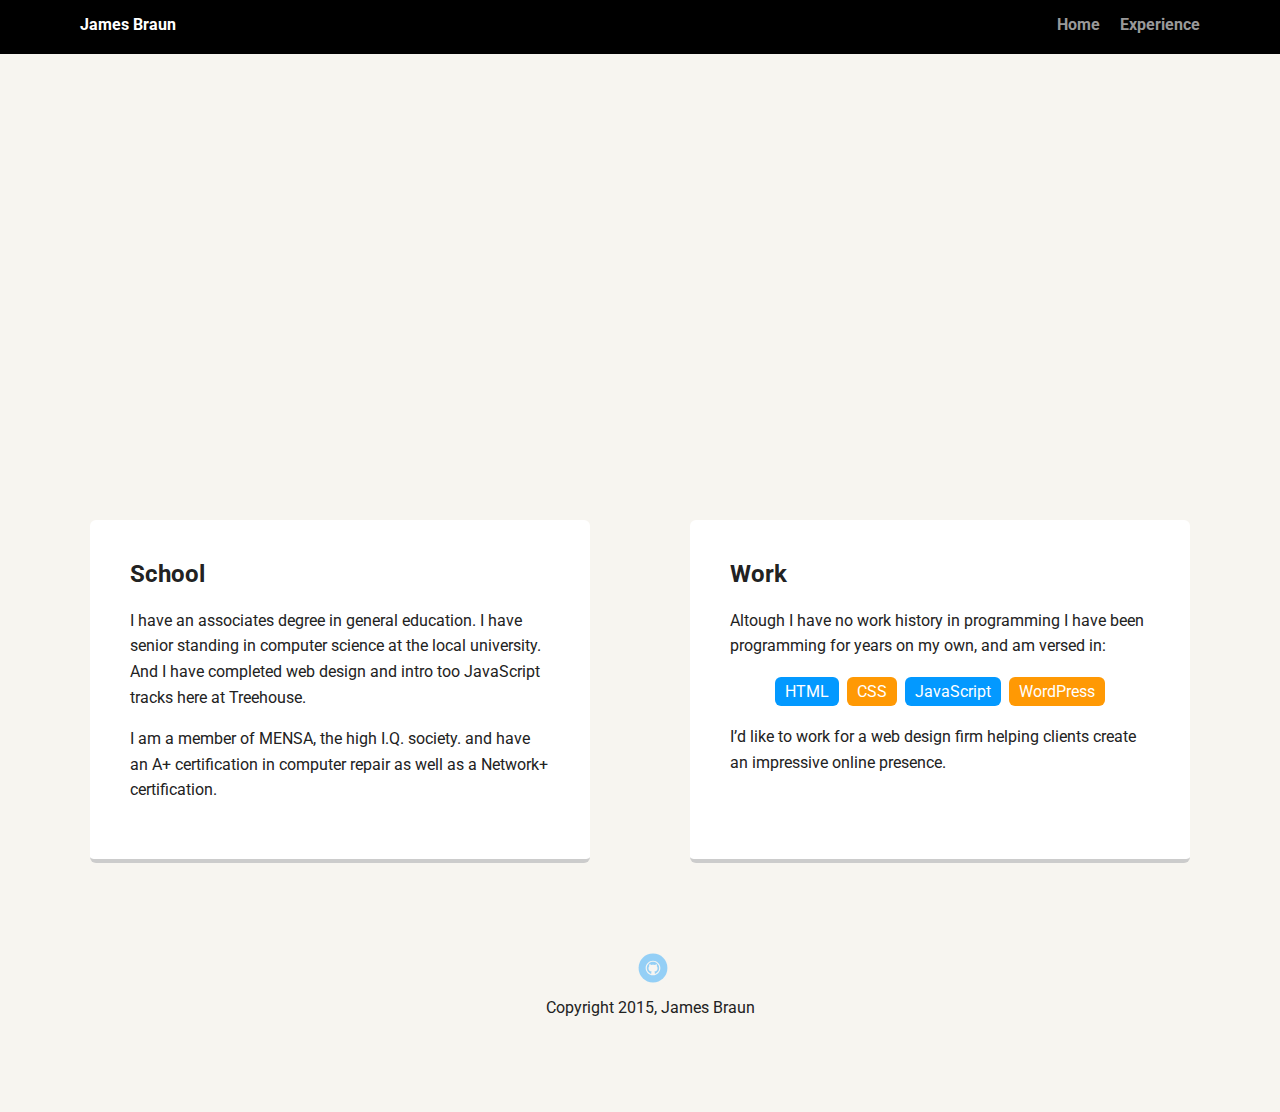
==== portfolio_update_v1/experience.html @ b1728f06 "massive changes" ====
<!doctype html>
<html lang="en">
<head>
  <meta charset="utf-8">
  <title>James Braun's Profile</title>
  <meta name="viewport" content="width=device-width, initial-scale=1.0">
  <link rel="stylesheet" href="styles.css">
  <link href="https://fonts.googleapis.com/css?family=Muli%7CRoboto:400,300,500,700,900" rel="stylesheet"></head>
  <body>

    <div class="main-nav">
        <ul class="nav">
          <li class="name">James Braun</li>
          <li><a href="index.html">Home</a></li>
          <li><a href="experience.html">Experience</a></li>
        </ul>
    </div>

    <header>
      <!-- <img src="images/me.png" alt="Picture of James Braun" class="profile-image"> -->
      <!-- <h1 class="tag name">Hello, I’m James.</h1> -->
      <!-- <p class="tag location">My home is Huntsville, Alabama.</p> -->
    </header>

    <main class="flex">
      <div class="card">
        <h2>School</h2>
        <p>I have an associates degree in general education.  I have senior standing in computer science at the local university.  And I have completed web design and intro too JavaScript tracks here at Treehouse.</p>
        <p>I am a member of MENSA, the high I.Q. society. and have an A+ certification in computer repair as well as a Network+ certification.</p>
      </div> 

      <div class="card">
        <h2>Work</h2>
        <p>Altough I have no work history in programming I have been programming for years on my own, and am versed in:</p>
        <ul class="skills">
          <li>HTML</li>
          <li>CSS</li>
          <li>JavaScript</li>
          <li>WordPress</li>
          <!-- <li>Ruby</li> -->
          <!-- <li>Rails</li> -->
        </ul>
        <p>I’d like to work for a web design firm helping clients create an impressive online presence.</p>
      </div> 

    </main>
    <footer>
      <ul>
        <li><a href="http://github.com/james-braun/" class="social github">Github</a></li>
      </ul>
      <p class="copyright">Copyright 2015, James Braun</p>
    </footer>
  </body>
  </html>
---- portfolio_update_v1/styles.css ----
/* Global Layout Set-up */
* { 
  box-sizing: border-box;
}
  
body {
  margin: 0;
  padding: 0;
  text-align: center;
  font-family: 'Roboto', sans-serif;
  color: #222;
  background: #f7f5f0;
}
/* Link Styles */

a {
  text-decoration: none;
  color: #999;
}
a:hover {
  color: #6633ff;
}

/* Section Styles */

.main-nav {
  width: 100%;
  background: black;
  min-height: 30px;
  padding: 10px;
  position: fixed;
  text-align: center;
}
.nav {
  display: flex;
  justify-content: space-around;
  font-weight: 700;
  list-style-type: none;
  margin: 0 auto;
  padding: 0;
}

.nav .name {
    display: block;
    margin-right: auto;
    color: white;
}
.nav li {
  padding: 5px 10px 10px 10px;
}
.nav a {
  transition: all .5s;
}
.nav a:hover {
  color: white
}

header {
  text-align: center;
  background: url('images/huntsville.jpg') no-repeat top center ;
  background-size: cover;
  overflow: hidden;
  padding-top: 60px;
}
header {
  line-height: 1.5;
}
header .profile-image {
  margin-top: 50px;
  width: 150px;
  height: 150px;
  border-radius: 50%;
  border: 3px solid white;
  transition: all .5s;
}
header .profile-image:hover {
  transform: scale(1.2) rotate(5deg);
}
.tag {
  background-color: #efefef;
  color: black;
  padding: 10px;
  border-radius: 5px;
  display: table;
  margin: 10px auto;
} 
.location {
  background-color: #222;
  color: yellow;
}
.card {
  margin: 30px;
  padding: 20px 40px 40px;
  max-width: 500px;
  text-align: left;
  background: #fff;
  border-bottom: 4px solid #ccc;
  border-radius: 6px;
  transition: all .5s;
}
.card:hover {
  border-color: #ff99ff;
}

ul.skills {
  padding: 0;
  text-align: center;
}

.skills li {
  border-radius: 6px;
  display: inline-block;
  background: #ff9904;
  color: white;
  padding: 5px 10px;
  margin: 2px;
}

.skills li:nth-child(odd) {
  background: #0399ff;
}

footer {
  width: 100%;
  min-height: 30px;
  padding: 20px 0 40px 20px;
}

footer .copyright {
  top: -8px;
  font-size: .75em;
}

footer ul {
  list-style-type: none;
  margin: 0;
  padding: 0;
}

footer ul li {
  display: inline-block;
}

a.social {
  display: inline-block;
  text-indent: -9999px;
  margin-left: 5px;
  width: 30px;
  height: 30px;
  background-size: 30px 30px;
  opacity: .4;
  transition: all .5s;
}
a.twitter {
  background-image: url(images/twitter.svg);
}
a.linkedin {
  background-image: url(images/linkedin.svg);
}
a.github {
  background-image: url(images/github.svg);
}
a.social:hover {
  opacity: 1;
}
.clearfix {
  clear: both;
}

/* Styles for larger screens */
@media screen and (min-width: 720px) {
  
  .flex {
      display: -ms-flexbox;      /* TWEENER - IE 10 */
      display: flex; 
      max-width: 1200px;
      -ms-flex-pack: distribute;
      justify-content: space-around;
      margin: 0 auto;
  }

  header {
    min-height: 470px;
  }

  .nav {
    max-width: 1200px;
    padding: 0 30px;
  }


  main {
    padding-top: 20px;
  }

  main p {
    line-height: 1.6em;
  }

  footer {
    font-size: 1.3em;
    max-width: 1200px;
    margin: 40px auto;
  }

}
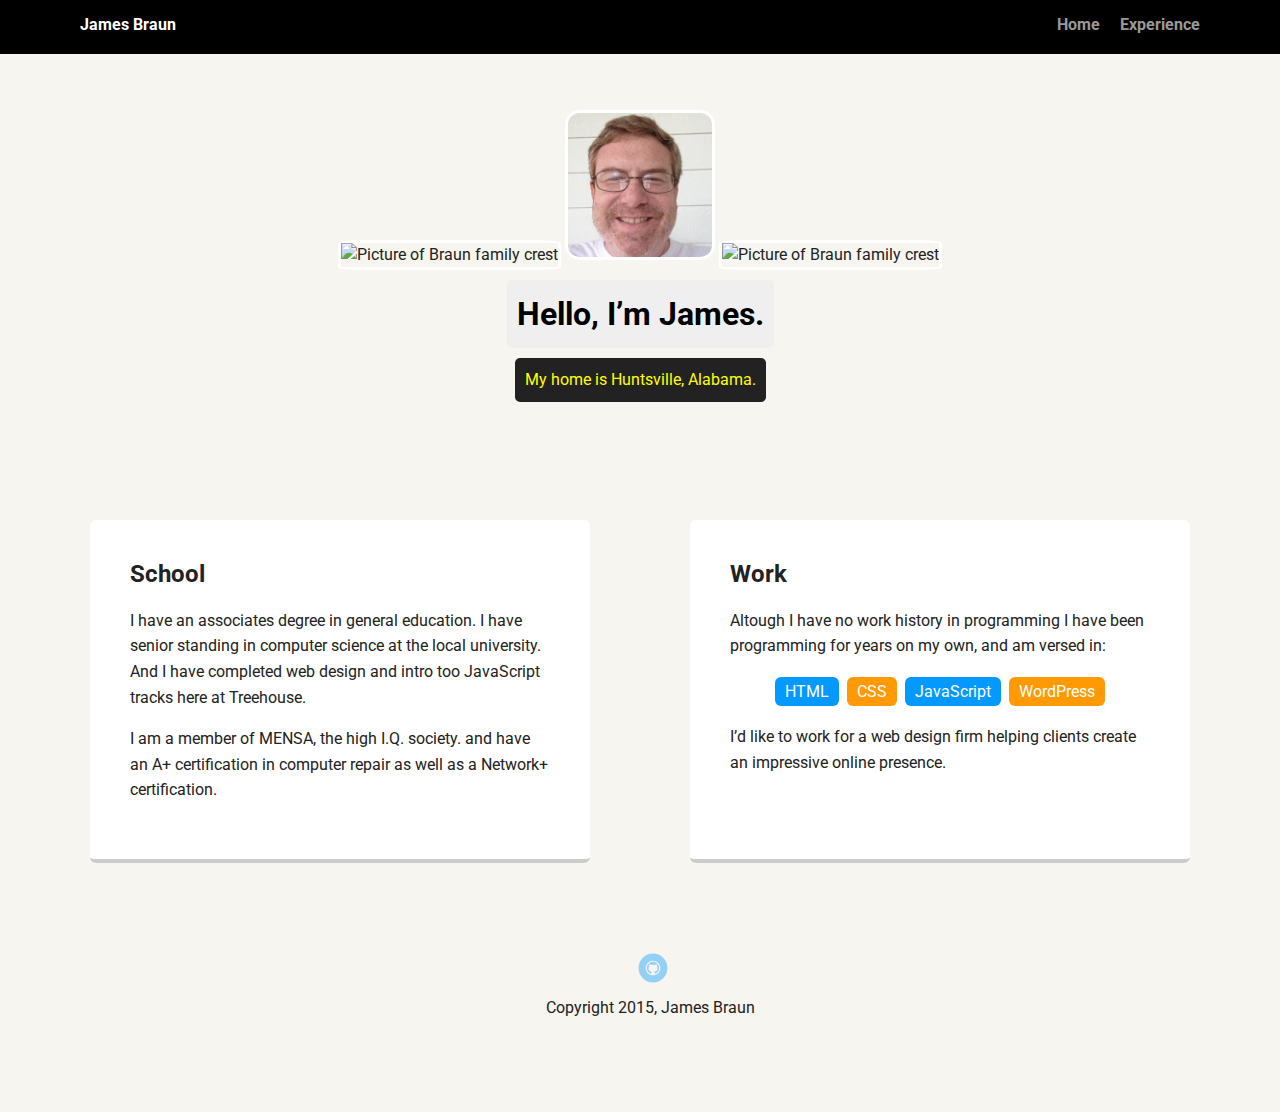
==== commit 99572b3e: "added images" ====
--- a/portfolio_update_v1/experience.html
+++ b/portfolio_update_v1/experience.html
@@ -17,9 +17,11 @@
     </div>
 
     <header>
-      <!-- <img src="images/me.png" alt="Picture of James Braun" class="profile-image"> -->
-      <!-- <h1 class="tag name">Hello, I’m James.</h1> -->
-      <!-- <p class="tag location">My home is Huntsville, Alabama.</p> -->
+      <img src="images/braun.jpg" alt="Picture of Braun family crest" class="profile-image">
+      <img src="images/me.png" alt="Picture of James Braun" class="profile-image">
+      <img src="images/braun.jpg" alt="Picture of Braun family crest" class="profile-image">
+      <h1 class="tag name">Hello, I’m James.</h1>
+      <p class="tag location">My home is Huntsville, Alabama.</p>
     </header>
 
     <main class="flex">
--- a/portfolio_update_v1/styles.css
+++ b/portfolio_update_v1/styles.css
@@ -69,7 +69,7 @@
   margin-top: 50px;
   width: 150px;
   height: 150px;
-  border-radius: 50%;
+  border-radius: 10%;
   border: 3px solid white;
   transition: all .5s;
 }
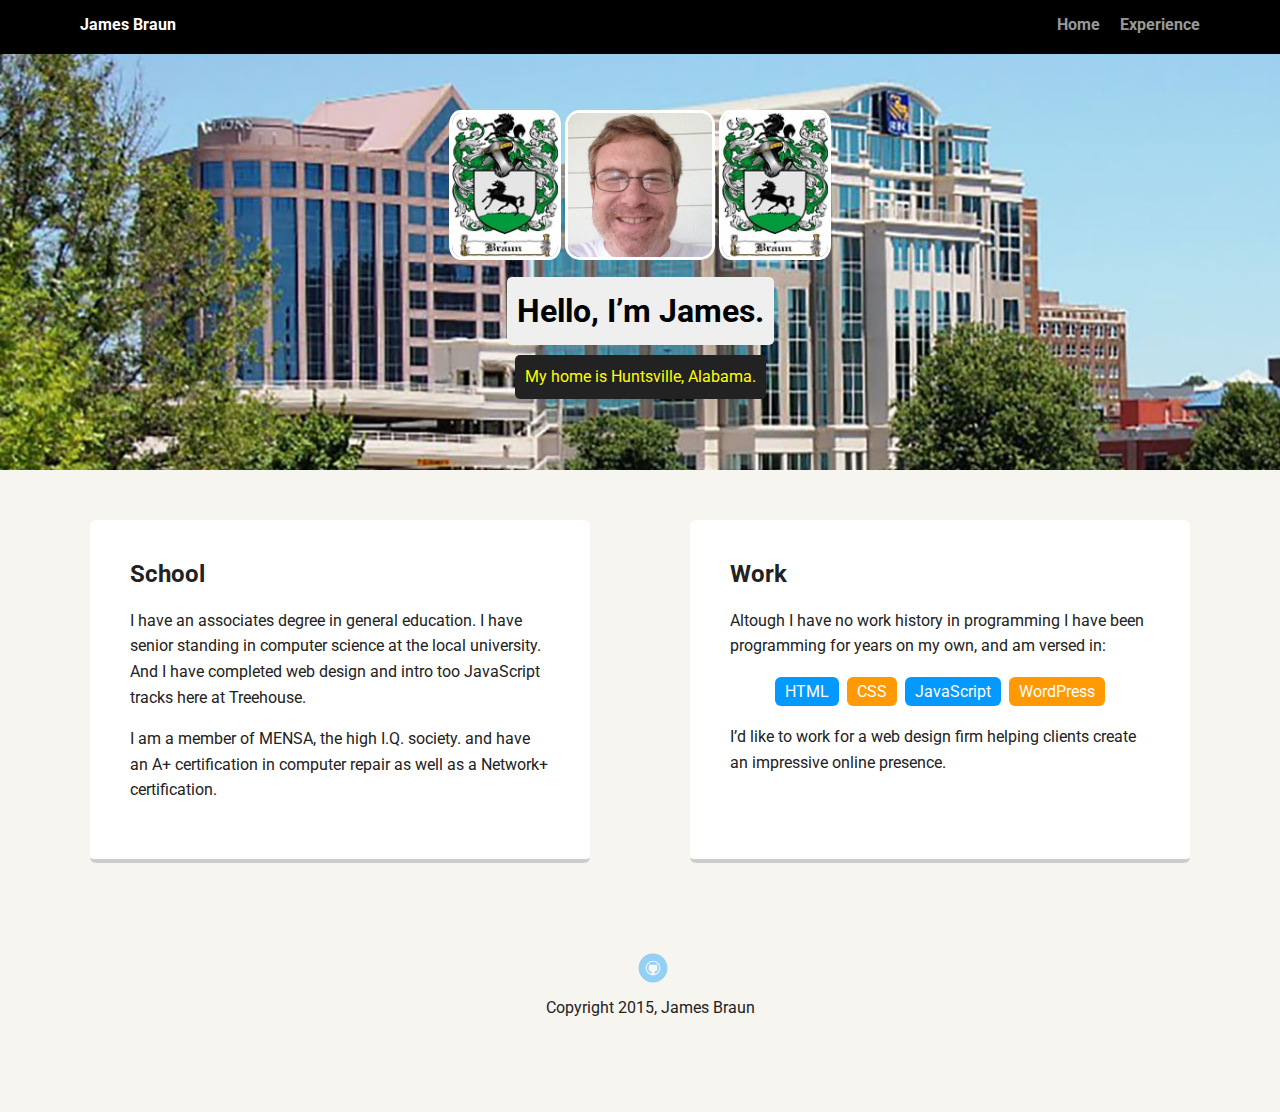
==== commit 79368e41: "added profile-image-braun for image size" ====
--- a/portfolio_update_v1/experience.html
+++ b/portfolio_update_v1/experience.html
@@ -17,14 +17,14 @@
     </div>
 
     <header>
-      <img src="images/braun.jpg" alt="Picture of Braun family crest" class="profile-image">
+      <img src="images/braun.jpg" alt="Picture of Braun family crest" class="profile-image profile-image-braun">
       <img src="images/me.png" alt="Picture of James Braun" class="profile-image">
-      <img src="images/braun.jpg" alt="Picture of Braun family crest" class="profile-image">
+      <img src="images/braun.jpg" alt="Picture of Braun family crest" class="profile-image profile-image-braun">
       <h1 class="tag name">Hello, I’m James.</h1>
       <p class="tag location">My home is Huntsville, Alabama.</p>
     </header>
 
-    <main class="flex">
+    <main class="flex flex-experience">
       <div class="card">
         <h2>School</h2>
         <p>I have an associates degree in general education.  I have senior standing in computer science at the local university.  And I have completed web design and intro too JavaScript tracks here at Treehouse.</p>
--- a/portfolio_update_v1/styles.css
+++ b/portfolio_update_v1/styles.css
@@ -1,4 +1,5 @@
 /* Global Layout Set-up */
+
 * { 
   box-sizing: border-box;
 }
@@ -73,6 +74,10 @@
   border: 3px solid white;
   transition: all .5s;
 }
+header .profile-image-braun {
+  width: 112px;
+}
+
 header .profile-image:hover {
   transform: scale(1.2) rotate(5deg);
 }
@@ -173,10 +178,14 @@
   .flex {
       display: -ms-flexbox;      /* TWEENER - IE 10 */
       display: flex; 
-      max-width: 1200px;
+      max-width: 1800px;
       -ms-flex-pack: distribute;
       justify-content: space-around;
       margin: 0 auto;
+  }
+
+  .flex-experience {
+    max-width: 1200px;
   }
 
   header {
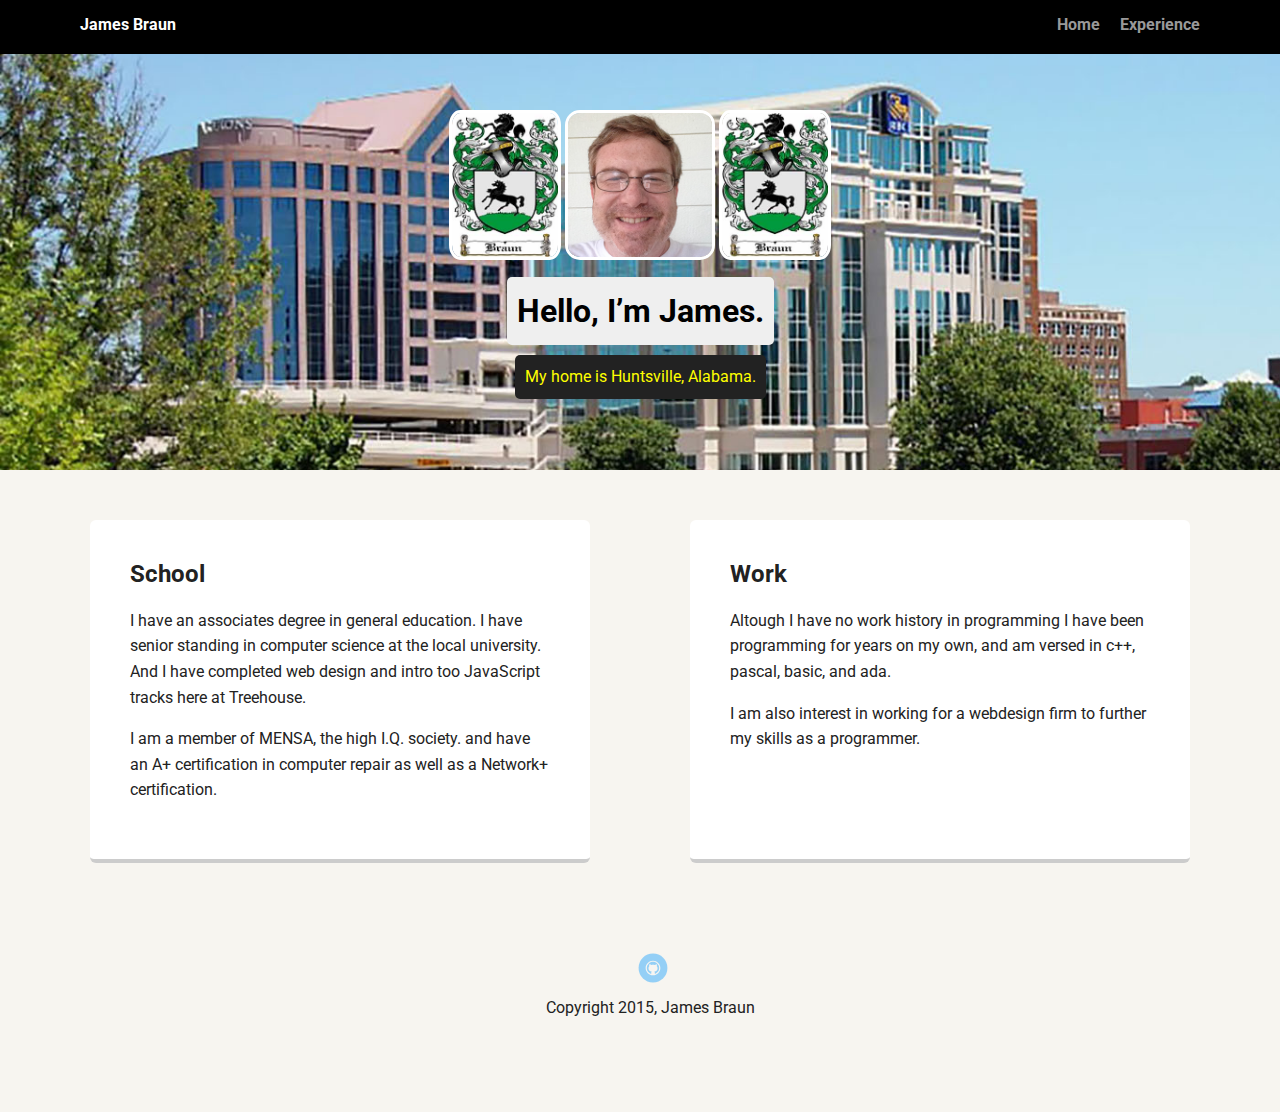
==== commit 5e585e0d: "changed text" ====
--- a/portfolio_update_v1/experience.html
+++ b/portfolio_update_v1/experience.html
@@ -33,16 +33,8 @@
 
       <div class="card">
         <h2>Work</h2>
-        <p>Altough I have no work history in programming I have been programming for years on my own, and am versed in:</p>
-        <ul class="skills">
-          <li>HTML</li>
-          <li>CSS</li>
-          <li>JavaScript</li>
-          <li>WordPress</li>
-          <!-- <li>Ruby</li> -->
-          <!-- <li>Rails</li> -->
-        </ul>
-        <p>I’d like to work for a web design firm helping clients create an impressive online presence.</p>
+        <p>Altough I have no work history in programming I have been programming for years on my own, and am versed in c++, pascal, basic, and ada.</p>
+        <p>I am also interest in working for a webdesign firm to further my skills as a programmer.</p>
       </div> 
 
     </main>
--- a/portfolio_update_v1/styles.css
+++ b/portfolio_update_v1/styles.css
@@ -76,6 +76,7 @@
 }
 header .profile-image-braun {
   width: 112px;
+  display: none;
 }
 
 header .profile-image:hover {
@@ -192,6 +193,10 @@
     min-height: 470px;
   }
 
+  header .profile-image-braun {
+    display: inline;
+  }
+
   .nav {
     max-width: 1200px;
     padding: 0 30px;
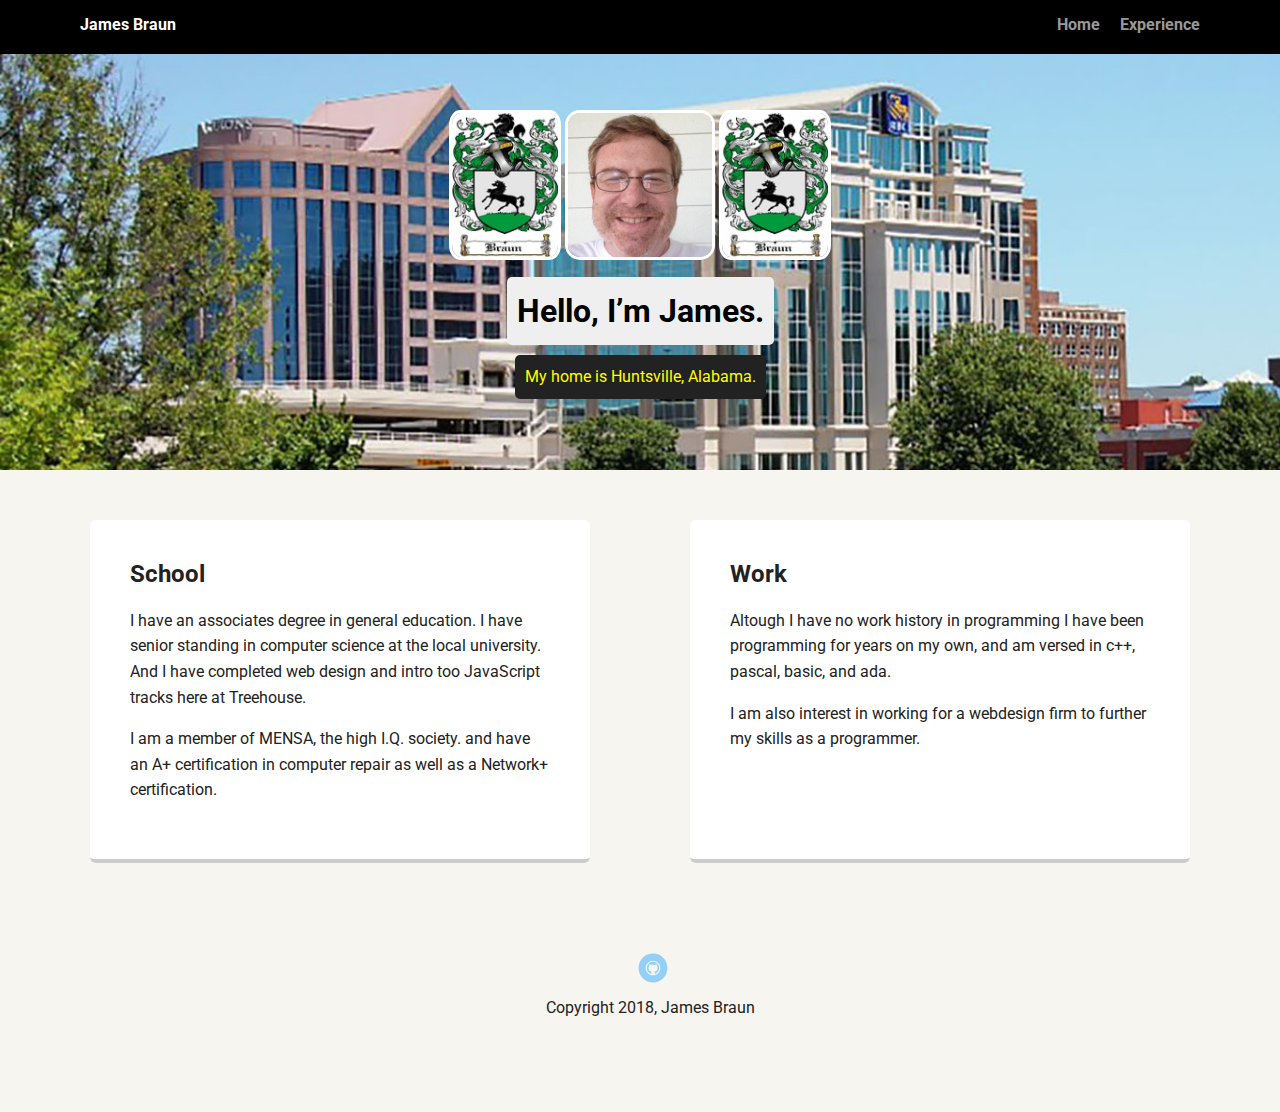
==== commit 394179ec: "changed copyright" ====
--- a/portfolio_update_v1/experience.html
+++ b/portfolio_update_v1/experience.html
@@ -42,7 +42,7 @@
       <ul>
         <li><a href="http://github.com/james-braun/" class="social github">Github</a></li>
       </ul>
-      <p class="copyright">Copyright 2015, James Braun</p>
+      <p class="copyright">Copyright 2018, James Braun</p>
     </footer>
   </body>
   </html>
